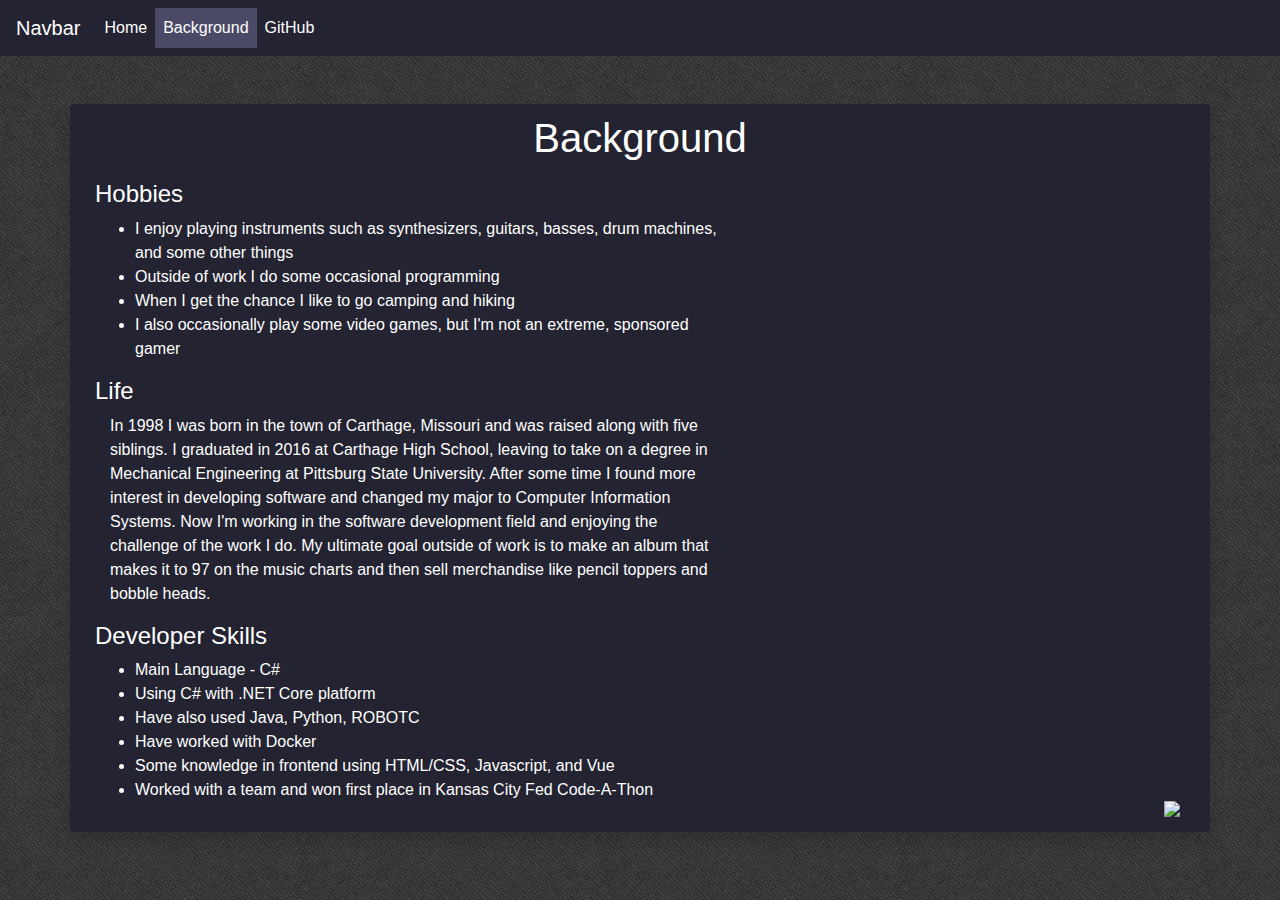
==== aboutMe.html @ 5cff185c "first commit" ====
<!doctype html>
<html lang="en">

<head>
    <!-- Required meta tags -->
    <meta charset="utf-8">
    <meta name="viewport" content="width=device-width, initial-scale=1, shrink-to-fit=no">

    <!-- Bootstrap CSS -->
    <link rel="stylesheet" href="https://stackpath.bootstrapcdn.com/bootstrap/4.4.1/css/bootstrap.min.css"
        integrity="sha384-Vkoo8x4CGsO3+Hhxv8T/Q5PaXtkKtu6ug5TOeNV6gBiFeWPGFN9MuhOf23Q9Ifjh" crossorigin="anonymous">
    <link rel="stylesheet" type="text/css" href="./style.css">

    <title>Hello, world!</title>
</head>

<body>
    <nav class="navbar navbar-expand-lg navbar-default">
        <a class="navbar-brand" href="./index.html" style="color: white">Navbar</a>
        <button class="navbar-toggler" type="button" data-toggle="collapse" data-target="#navbarNav"
            aria-controls="navbarNav" aria-expanded="false" aria-label="Toggle navigation">
            <span class="navbar-toggler-icon"></span>
        </button>
        <div class="collapse navbar-collapse" id="navbarNav">
            <ul class="navbar-nav">
                <li class="nav-item">
                    <a class="nav-link" href="./index.html" style="color: white">Home</a>
                </li>
                <li class="nav-item active">
                    <a class="nav-link" href="./aboutMe.html" style="color: white">Background<span class="sr-only">(current)</span></a>
                </li>
                <li class="nav-item">
                    <a class="nav-link" href="https://github.com/Unomillion" style="color: white">GitHub</a>
                </li>
            </ul>
        </div>
    </nav>

    <div class="container mt-5 card border-0 shadow my-5" style="background-color: rgb(35, 35, 49); color:#ffffff;">
        <h1 style="text-align: center; padding: 10px">Background</h1>

        <div class="row" style="min-height: 250px;">
            <div class="col-sm-7">
                <div style="margin-left: 10px; margin-bottom: 30px">
                <h4>Hobbies</h2>
                <ul>
                    <li>I enjoy playing instruments such as synthesizers, guitars, basses, drum machines, and some other things</li>
                    <li>Outside of work I do some occasional programming</li>
                    <li>When I get the chance I like to go camping and hiking</li>
                    <li>I also occasionally play some video games, but I'm not an extreme, sponsored gamer</li>
                </ul>
                <h4>Life</h4>
                <p style="margin-left: 15px">In 1998 I was born in the town of Carthage, Missouri and was raised along with 
                    five siblings. I graduated in 2016 at Carthage High School, leaving to take on a degree in Mechanical Engineering
                    at Pittsburg State University. After some time I found more interest in developing software and changed my major 
                    to Computer Information Systems. Now I'm working in the software development field and enjoying the challenge 
                    of the work I do. My ultimate goal outside of work is to make an album that makes it to 97 on the music charts and
                    then sell merchandise like pencil toppers and bobble heads.
                </p>
                <h4>Developer Skills</h4>
                <ul>
                    <li>Main Language - C#</li>
                    <li>Using C# with .NET Core platform</li>
                    <li>Have also used Java, Python, ROBOTC</li>
                    <li>Have worked with Docker</li>
                    <li>Some knowledge in frontend using HTML/CSS, Javascript, and Vue</li>
                    <li>Worked with a team and won first place in Kansas City Fed Code-A-Thon</li>
                </ul>
            </div>
            </div>
            <div class="col-sm-5" style="overflow: hidden;" >
                <img class="img-fluid" style="position: absolute; right: 30px; bottom: 15px; max-width: 100%; max-height: 100%;" src="./images/Pictures/YoungerMe.png"/>
            </div>
        </div>

    <!-- Optional JavaScript -->
    <!-- jQuery first, then Popper.js, then Bootstrap JS -->
    <script src="https://code.jquery.com/jquery-3.4.1.slim.min.js"
        integrity="sha384-J6qa4849blE2+poT4WnyKhv5vZF5SrPo0iEjwBvKU7imGFAV0wwj1yYfoRSJoZ+n"
        crossorigin="anonymous"></script>
    <script src="https://cdn.jsdelivr.net/npm/popper.js@1.16.0/dist/umd/popper.min.js"
        integrity="sha384-Q6E9RHvbIyZFJoft+2mJbHaEWldlvI9IOYy5n3zV9zzTtmI3UksdQRVvoxMfooAo"
        crossorigin="anonymous"></script>
    <script src="https://stackpath.bootstrapcdn.com/bootstrap/4.4.1/js/bootstrap.min.js"
        integrity="sha384-wfSDF2E50Y2D1uUdj0O3uMBJnjuUD4Ih7YwaYd1iqfktj0Uod8GCExl3Og8ifwB6"
        crossorigin="anonymous"></script>
</body>

</html>
---- style.css ----
body {
    font-family: Arial, Helvetica, sans-serif;
    background-image: url("./Images/Backgrounds/irongrip.png");
    background-repeat: repeat-xy;
  }
  .styled_button {
    color: #ffffff !important;
    text-decoration: none;
    background: rgb(72, 72, 100);
    padding: 10px;
    border: 4px double #252525 !important;
    border-radius: 8%;
    display: inline-block;
    transition: all 0.4s ease 0s;
    }
    .styled_button:hover {
      color: #ffffff !important;
      background: #4647b3;
      border-color: #4647b3 !important;
      transition: all 0.4s ease 0s;
      }
      .center {
        margin: 0;
        position: absolute;
        left: 50%;
        -ms-transform: translate(-50%, -50%);
        transform: translate(-50%, -50%);
      }

      .navbar-default {
    background-color: rgb(35, 35, 49);
    border-color: rgb(35, 35, 49);
}
/* Title */
.navbar-default .navbar-brand {
    color: #777;
}
.navbar-default .navbar-brand:hover,
.navbar-default .navbar-brand:focus {
    color: #5E5E5E;
}
/* Link */
.navbar-default .navbar-nav > li > a {
    color: #777;
}
.navbar-default .navbar-nav > li > a:hover,
.navbar-default .navbar-nav > li > a:focus {
    color: #333;
}
.navbar-default .navbar-nav > .active > a,
.navbar-default .navbar-nav > .active > a:hover,
.navbar-default .navbar-nav > .active > a:focus {
    color: #555;
    background-color: rgb(74, 74, 102);
}
.navbar-default .navbar-nav > .open > a,
.navbar-default .navbar-nav > .open > a:hover,
.navbar-default .navbar-nav > .open > a:focus {
    color: #555;
    background-color: #D5D5D5;
}
/* Caret */
.navbar-default .navbar-nav > .dropdown > a .caret {
    border-top-color: #777;
    border-bottom-color: #777;
}
.navbar-default .navbar-nav > .dropdown > a:hover .caret,
.navbar-default .navbar-nav > .dropdown > a:focus .caret {
    border-top-color: #333;
    border-bottom-color: #333;
}
.navbar-default .navbar-nav > .open > a .caret,
.navbar-default .navbar-nav > .open > a:hover .caret,
.navbar-default .navbar-nav > .open > a:focus .caret {
    border-top-color: #555;
    border-bottom-color: #555;
}
/* Mobile version */
.navbar-default .navbar-toggle {
    border-color: #DDD;
}
.navbar-default .navbar-toggle:hover,
.navbar-default .navbar-toggle:focus {
    background-color: #DDD;
}
.navbar-default .navbar-toggle .icon-bar {
    background-color: #CCC;
}
@media (max-width: 767px) {
    .navbar-default .navbar-nav .open .dropdown-menu > li > a {
        color: #777;
    }
    .navbar-default .navbar-nav .open .dropdown-menu > li > a:hover,
    .navbar-default .navbar-nav .open .dropdown-menu > li > a:focus {
          color: #333;
    }
}
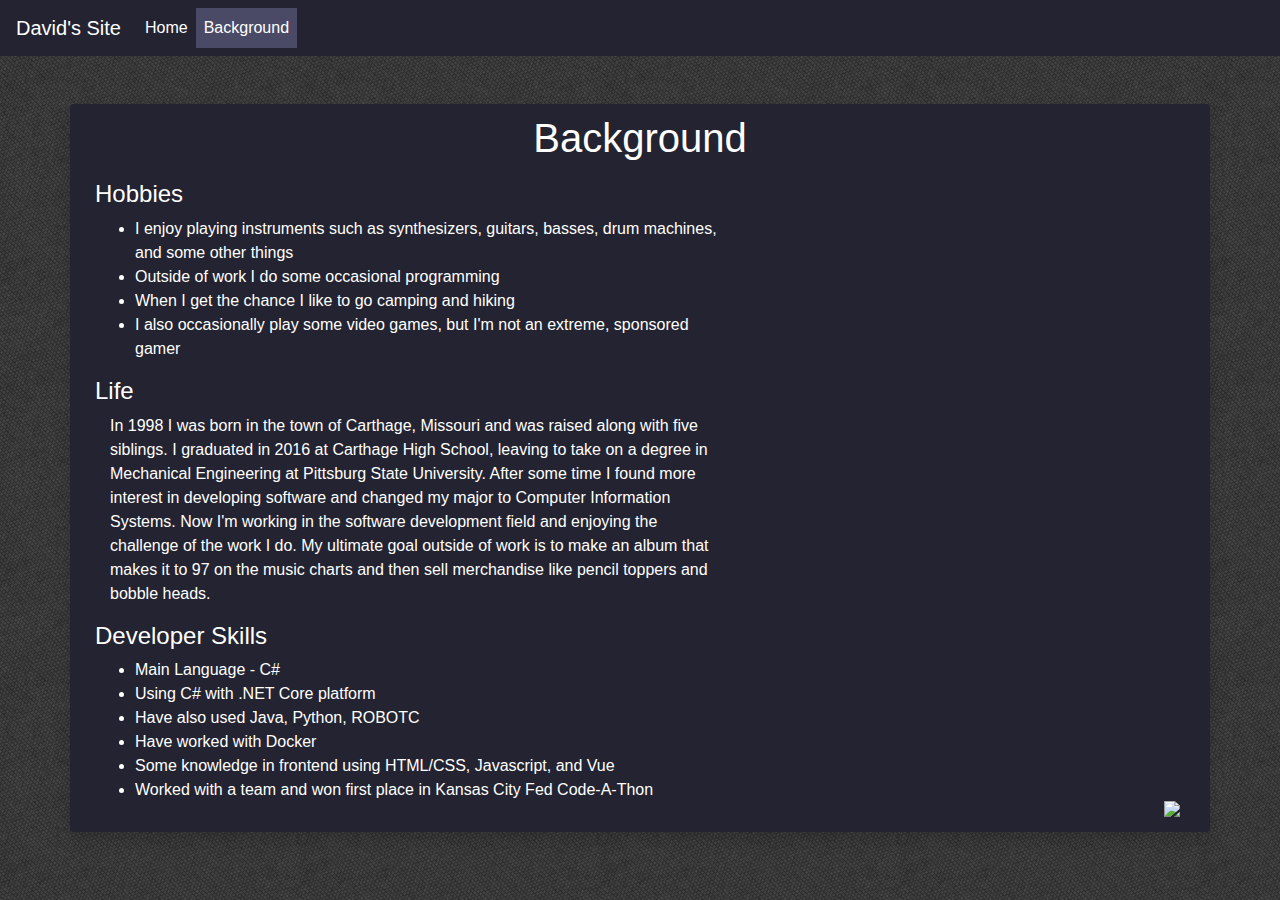
==== commit 46984d46: "Fixing a few small things" ====
--- a/aboutMe.html
+++ b/aboutMe.html
@@ -11,12 +11,12 @@
         integrity="sha384-Vkoo8x4CGsO3+Hhxv8T/Q5PaXtkKtu6ug5TOeNV6gBiFeWPGFN9MuhOf23Q9Ifjh" crossorigin="anonymous">
     <link rel="stylesheet" type="text/css" href="./style.css">
 
-    <title>Hello, world!</title>
+    <title>Background</title>
 </head>
 
 <body>
     <nav class="navbar navbar-expand-lg navbar-default">
-        <a class="navbar-brand" href="./index.html" style="color: white">Navbar</a>
+        <a class="navbar-brand" href="./index.html" style="color: white">David's Site</a>
         <button class="navbar-toggler" type="button" data-toggle="collapse" data-target="#navbarNav"
             aria-controls="navbarNav" aria-expanded="false" aria-label="Toggle navigation">
             <span class="navbar-toggler-icon"></span>
@@ -28,9 +28,6 @@
                 </li>
                 <li class="nav-item active">
                     <a class="nav-link" href="./aboutMe.html" style="color: white">Background<span class="sr-only">(current)</span></a>
-                </li>
-                <li class="nav-item">
-                    <a class="nav-link" href="https://github.com/Unomillion" style="color: white">GitHub</a>
                 </li>
             </ul>
         </div>
--- a/style.css
+++ b/style.css
@@ -2,34 +2,34 @@
     font-family: Arial, Helvetica, sans-serif;
     background-image: url("./Images/Backgrounds/irongrip.png");
     background-repeat: repeat-xy;
-  }
-  .styled_button {
-    color: #ffffff !important;
-    text-decoration: none;
-    background: rgb(72, 72, 100);
-    padding: 10px;
-    border: 4px double #252525 !important;
-    border-radius: 8%;
-    display: inline-block;
-    transition: all 0.4s ease 0s;
-    }
-    .styled_button:hover {
-      color: #ffffff !important;
-      background: #4647b3;
-      border-color: #4647b3 !important;
-      transition: all 0.4s ease 0s;
-      }
-      .center {
-        margin: 0;
-        position: absolute;
-        left: 50%;
-        -ms-transform: translate(-50%, -50%);
-        transform: translate(-50%, -50%);
-      }
+}
+.styled_button {
+  color: #ffffff !important;
+  text-decoration: none;
+  background: rgb(72, 72, 100);
+  padding: 10px;
+  border: 4px double #252525 !important;
+  border-radius: 8%;
+  display: inline-block;
+  transition: all 0.4s ease 0s;
+}
+.styled_button:hover {
+  color: #ffffff !important;
+  background: #4647b3;
+  border-color: #4647b3 !important;
+  transition: all 0.4s ease 0s;
+}
+.center {
+  margin: 0;
+  position: absolute;
+  left: 50%;
+  -ms-transform: translate(-50%, -50%);
+  transform: translate(-50%, -50%);
+}
 
-      .navbar-default {
-    background-color: rgb(35, 35, 49);
-    border-color: rgb(35, 35, 49);
+.navbar-default {
+  background-color: rgb(35, 35, 49);
+  border-color: rgb(35, 35, 49);
 }
 /* Title */
 .navbar-default .navbar-brand {
